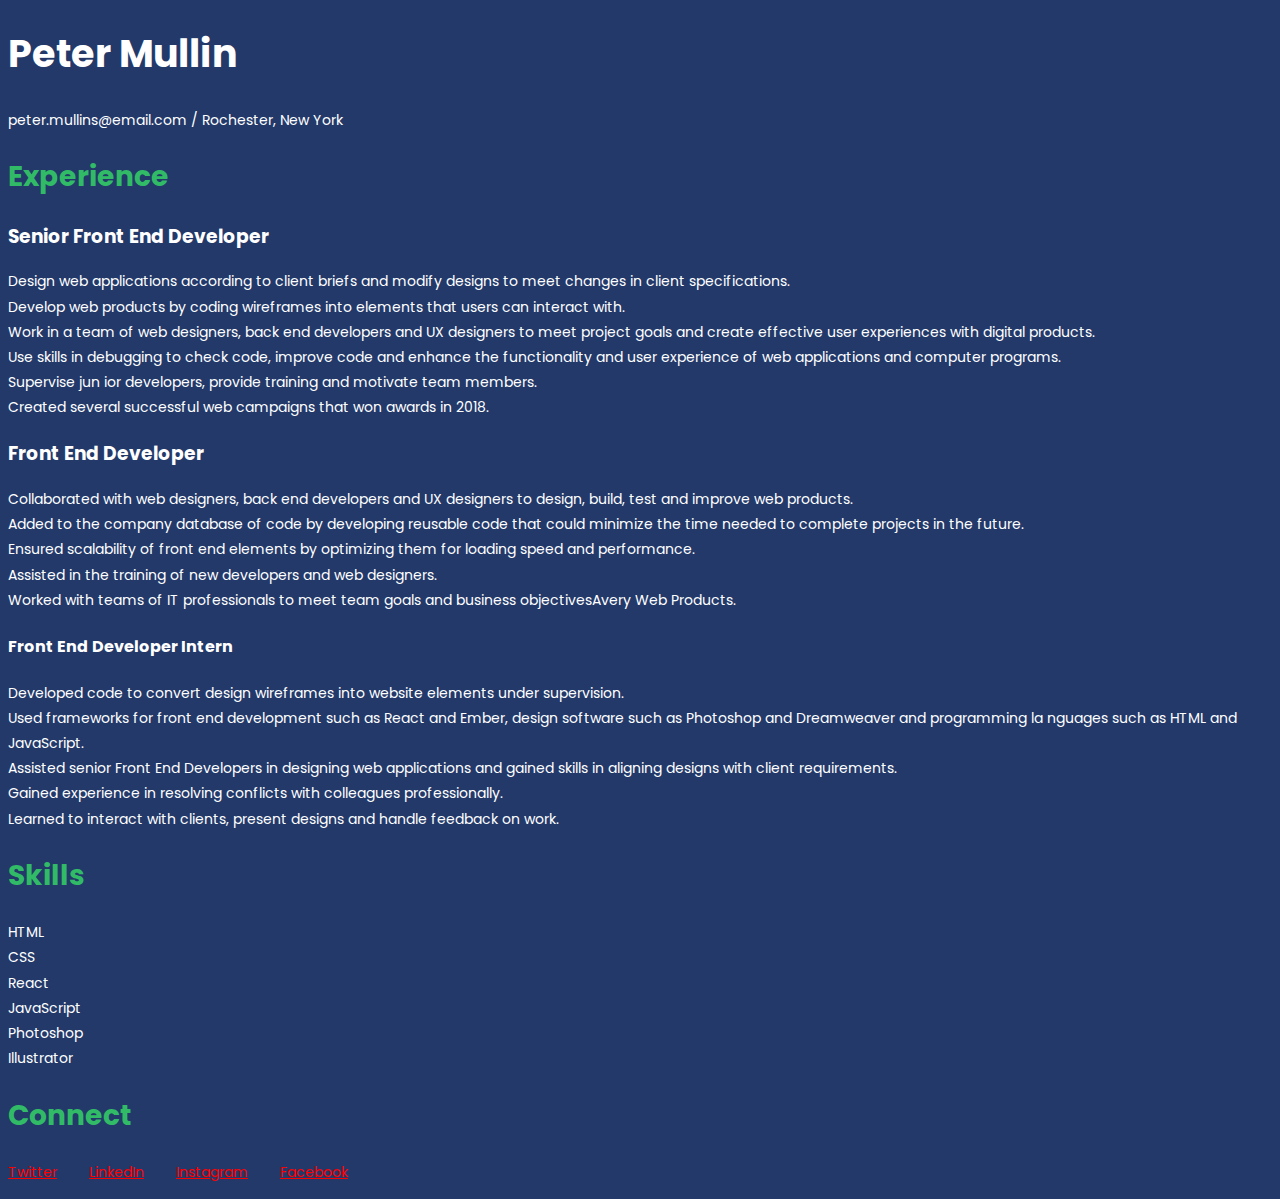
==== block-BHaaag/index.html @ 6b42f181 "Added style.css and put content in HTML. Looks like an online resume." ====
<!-- 
  ### Create a page according to the design shown below.

  TODO:
    - Open this image in a window for the design layout - (https://raw.githubusercontent.com/suraj122/AC-STYLE-images/master/introduction/assignment1.png)
    - Use external stylesheet to style the page.
    - For different level of heading use different heading elements. We have Six level of heading elements:
      - `<h1></h1>`
      - `<h2></h2>`
      - `<h3></h3>`
      - `<h4></h4>`
      - `<h5></h5>`
      - `<h6></h6>`

    - Wrap the text or word inside `<strong></strong> or <b></b>` tag to make it bold.
    - Wrap the text or word inside `<em></em> or <i></i>` tag to make it italicize.
    - Use `<address></address>` tag for addresses. 
-->

<!DOCTYPE html>
<html lang="en">
  <head>
    <meta charset="UTF-8" />
    <meta name="viewport" content="width=device-width, initial-scale=1.0" />
    <link rel="stylesheet" type="text/css" href="style.css" />
    <link rel="preconnect" href="https://fonts.googleapis.com" />
    <link rel="preconnect" href="https://fonts.gstatic.com" crossorigin />
    <link href="https://fonts.googleapis.com/css?family=Poppins&display=swap'" rel="stylesheet" />
    <title>Document</title>
  </head>
  <body>
    <h1>Peter Mullin</h1>
    <p>peter.mullins@email.com / Rochester, New York</p>
    <h2>Experience</h2>
    <h3>Senior Front End Developer</h3>
    <p>
      Design web applications according to client briefs and modify designs to meet changes in
      client specifications. <br />
      Develop web products by coding wireframes into elements that users can interact with. <br />
      Work in a team of web designers, back end developers and UX designers to meet project goals
      and create effective user experiences with digital products. <br />
      Use skills in debugging to check code, improve code and enhance the functionality and user
      experience of web applications and computer programs. <br />
      Supervise jun ior developers, provide training and motivate team members. <br />
      Created several successful web campaigns that won awards in 2018.
    </p>

    <h3>Front End Developer</h3>
    <p>
      Collaborated with web designers, back end developers and UX designers to design, build, test
      and improve web products. <br />
      Added to the company database of code by developing reusable code that could minimize the time
      needed to complete projects in the future. <br />
      Ensured scalability of front end elements by optimizing them for loading speed and
      performance. <br />
      Assisted in the training of new developers and web designers. <br />
      Worked with teams of IT professionals to meet team goals and business objectivesAvery Web
      Products.
    </p>

    <h4>Front End Developer Intern</h4>
    <p>
      Developed code to convert design wireframes into website elements under supervision. <br />
      Used frameworks for front end development such as React and Ember, design software such as
      Photoshop and Dreamweaver and programming la nguages such as HTML and JavaScript. <br />
      Assisted senior Front End Developers in designing web applications and gained skills in
      aligning designs with client requirements. <br />
      Gained experience in resolving conflicts with colleagues professionally. <br />
      Learned to interact with clients, present designs and handle feedback on work.
    </p>
    <h2>Skills</h2>
    <p>
      HTML <br />
      CSS <br />
      React <br />
      JavaScript <br />
      Photoshop <br />
      Illustrator
    </p>
    <h2>Connect</h2>
    <p>
      <a href="Twitter.com">Twitter</a>&nbsp;&nbsp;&nbsp;&nbsp;&nbsp;&nbsp;&nbsp;&nbsp;<a
        href="linkedin.com"
        >LinkedIn</a
      >&nbsp;&nbsp;&nbsp;&nbsp;&nbsp;&nbsp;&nbsp;&nbsp;<a href="instagram.com">Instagram</a
      >&nbsp;&nbsp;&nbsp;&nbsp;&nbsp;&nbsp;&nbsp;&nbsp;<a href="facebook.com">Facebook</a>
    </p>
  </body>
</html>
---- block-BHaaag/style.css ----
body {
  background-color: #22396a;
}

h1 {
  color: white;
  font-family: "Poppins", sans-serif;

  font-size: 38px;
}
h2 {
  color: #31bb66;
  font-family: "Poppins", sans-serif;
  font-size: 28px;
}

h3 {
  color: white;
  font-family: "Poppins", sans-serif;
}
h4 {
  color: white;
  font-family: "Poppins", sans-serif;
}
p {
  color: white;
  font-family: "Poppins", sans-serif;
  font-size: 14px;
  line-height: 1.8em;
}
a {
  color: red;
}
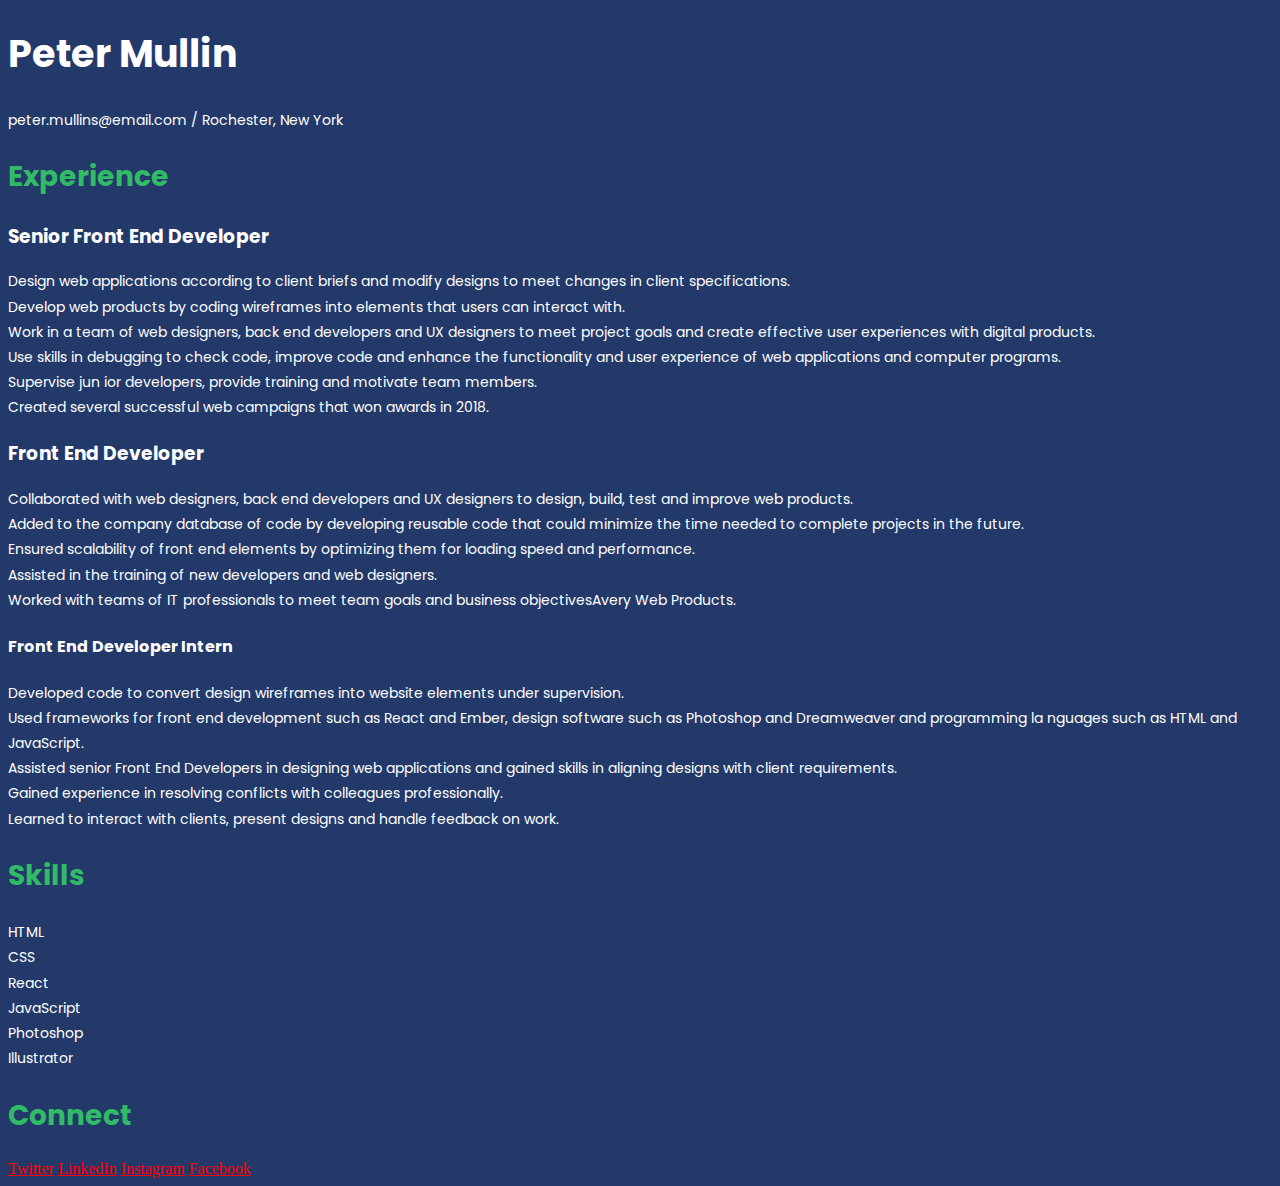
==== commit c3725acf: "Added section, header, footer tags>" ====
--- a/block-BHaaag/index.html
+++ b/block-BHaaag/index.html
@@ -26,64 +26,70 @@
     <link rel="preconnect" href="https://fonts.googleapis.com" />
     <link rel="preconnect" href="https://fonts.gstatic.com" crossorigin />
     <link href="https://fonts.googleapis.com/css?family=Poppins&display=swap'" rel="stylesheet" />
-    <title>Document</title>
+    <title>Assignment Level 2</title>
   </head>
   <body>
-    <h1>Peter Mullin</h1>
-    <p>peter.mullins@email.com / Rochester, New York</p>
-    <h2>Experience</h2>
-    <h3>Senior Front End Developer</h3>
-    <p>
-      Design web applications according to client briefs and modify designs to meet changes in
-      client specifications. <br />
-      Develop web products by coding wireframes into elements that users can interact with. <br />
-      Work in a team of web designers, back end developers and UX designers to meet project goals
-      and create effective user experiences with digital products. <br />
-      Use skills in debugging to check code, improve code and enhance the functionality and user
-      experience of web applications and computer programs. <br />
-      Supervise jun ior developers, provide training and motivate team members. <br />
-      Created several successful web campaigns that won awards in 2018.
-    </p>
+    <header>
+      <h1>Peter Mullin</h1>
+      <p>peter.mullins@email.com / Rochester, New York</p>
+    </header>
+    <section>
+      <h2>Experience</h2>
+      <h3>Senior Front End Developer</h3>
+      <p>
+        Design web applications according to client briefs and modify designs to meet changes in
+        client specifications. <br />
+        Develop web products by coding wireframes into elements that users can interact with. <br />
+        Work in a team of web designers, back end developers and UX designers to meet project goals
+        and create effective user experiences with digital products. <br />
+        Use skills in debugging to check code, improve code and enhance the functionality and user
+        experience of web applications and computer programs. <br />
+        Supervise jun ior developers, provide training and motivate team members. <br />
+        Created several successful web campaigns that won awards in 2018.
+      </p>
 
-    <h3>Front End Developer</h3>
-    <p>
-      Collaborated with web designers, back end developers and UX designers to design, build, test
-      and improve web products. <br />
-      Added to the company database of code by developing reusable code that could minimize the time
-      needed to complete projects in the future. <br />
-      Ensured scalability of front end elements by optimizing them for loading speed and
-      performance. <br />
-      Assisted in the training of new developers and web designers. <br />
-      Worked with teams of IT professionals to meet team goals and business objectivesAvery Web
-      Products.
-    </p>
+      <h3>Front End Developer</h3>
+      <p>
+        Collaborated with web designers, back end developers and UX designers to design, build, test
+        and improve web products. <br />
+        Added to the company database of code by developing reusable code that could minimize the
+        time needed to complete projects in the future. <br />
+        Ensured scalability of front end elements by optimizing them for loading speed and
+        performance. <br />
+        Assisted in the training of new developers and web designers. <br />
+        Worked with teams of IT professionals to meet team goals and business objectivesAvery Web
+        Products.
+      </p>
 
-    <h4>Front End Developer Intern</h4>
-    <p>
-      Developed code to convert design wireframes into website elements under supervision. <br />
-      Used frameworks for front end development such as React and Ember, design software such as
-      Photoshop and Dreamweaver and programming la nguages such as HTML and JavaScript. <br />
-      Assisted senior Front End Developers in designing web applications and gained skills in
-      aligning designs with client requirements. <br />
-      Gained experience in resolving conflicts with colleagues professionally. <br />
-      Learned to interact with clients, present designs and handle feedback on work.
-    </p>
-    <h2>Skills</h2>
-    <p>
-      HTML <br />
-      CSS <br />
-      React <br />
-      JavaScript <br />
-      Photoshop <br />
-      Illustrator
-    </p>
-    <h2>Connect</h2>
-    <p>
-      <a href="Twitter.com">Twitter</a>&nbsp;&nbsp;&nbsp;&nbsp;&nbsp;&nbsp;&nbsp;&nbsp;<a
-        href="linkedin.com"
-        >LinkedIn</a
-      >&nbsp;&nbsp;&nbsp;&nbsp;&nbsp;&nbsp;&nbsp;&nbsp;<a href="instagram.com">Instagram</a
-      >&nbsp;&nbsp;&nbsp;&nbsp;&nbsp;&nbsp;&nbsp;&nbsp;<a href="facebook.com">Facebook</a>
-    </p>
+      <h4>Front End Developer Intern</h4>
+      <p>
+        Developed code to convert design wireframes into website elements under supervision. <br />
+        Used frameworks for front end development such as React and Ember, design software such as
+        Photoshop and Dreamweaver and programming la nguages such as HTML and JavaScript. <br />
+        Assisted senior Front End Developers in designing web applications and gained skills in
+        aligning designs with client requirements. <br />
+        Gained experience in resolving conflicts with colleagues professionally. <br />
+        Learned to interact with clients, present designs and handle feedback on work.
+      </p>
+    </section>
+    <section>
+      <h2>Skills</h2>
+      <p>
+        HTML <br />
+        CSS <br />
+        React <br />
+        JavaScript <br />
+        Photoshop <br />
+        Illustrator
+      </p>
+    </section>
+    <footer>
+      <h2>Connect</h2>
+
+      <a href="twitter.com">Twitter</a>
+      <a href="linkedin.com">LinkedIn</a>
+      <a href="instagram.com">Instagram</a>
+      <a href="facebook.com">Facebook</a>
+    </footer>
   </body>
 </html>
